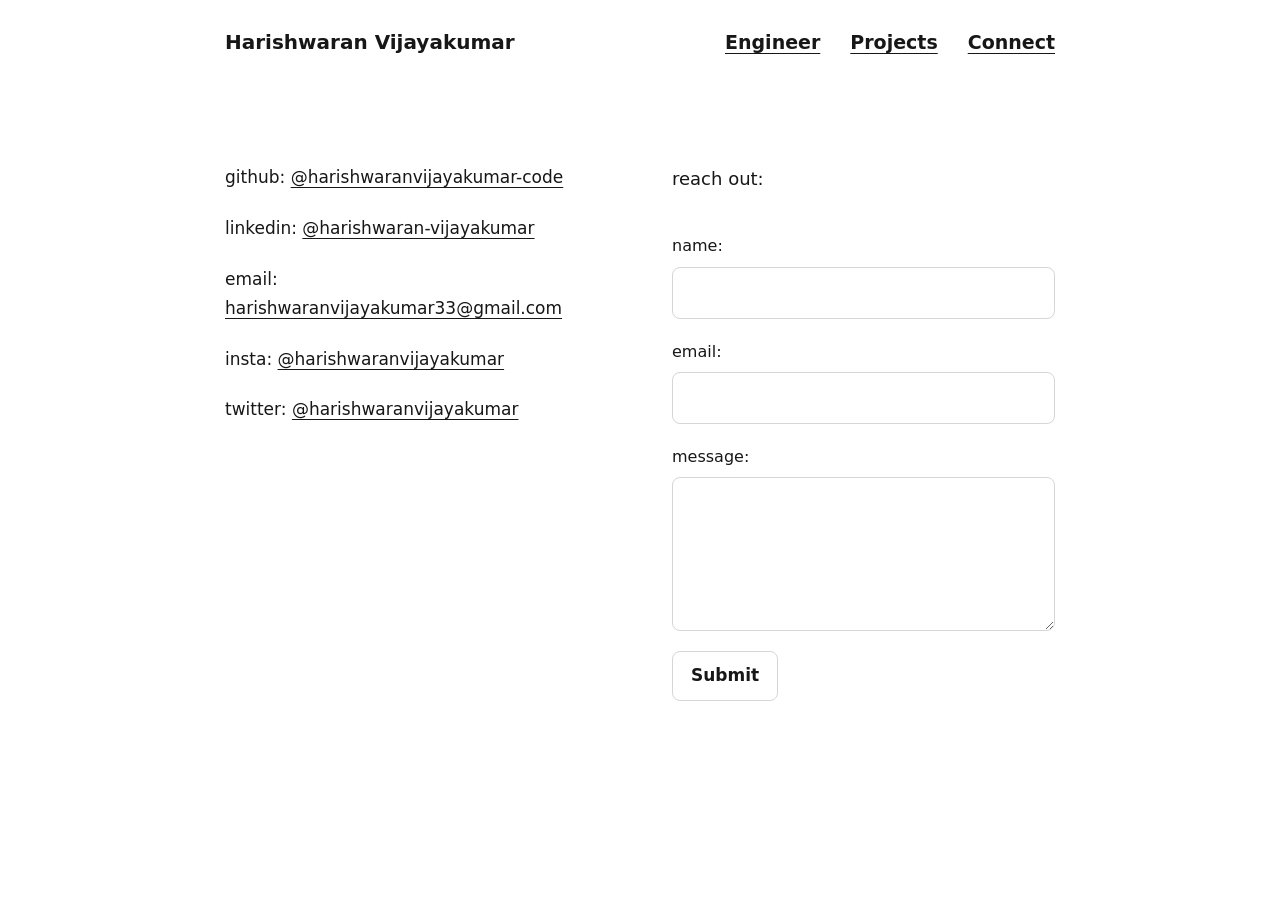
==== connect.html @ 165cbd0f "Add files via upload" ====
<!DOCTYPE html>
<html lang="en">
<head>
    <meta charset="UTF-8">
    <meta name="viewport" content="width=device-width, initial-scale=1.0">
    <title>Connect | Harishwaran Vijayakumar</title>
    <link rel="stylesheet" href="styles.css">
</head>
<body>
    <header class="site-header">
        <a class="site-name" href="index.html">Harishwaran Vijayakumar</a>

        <nav class="site-nav">
            <a href="engineer.html">Engineer</a>
            <a href="projects.html">Projects</a>
            <a href="connect.html" aria-current="page">Connect</a>
        </nav>
    </header>

    <main class="page-content">
        <div class="connect-layout">
            <section class="social-links">
                <p>github: <a href="https://github.com/harishwaranvijayakumar-code" target="_blank" rel="noopener noreferrer">@harishwaranvijayakumar-code</a></p>

                <p>linkedin: <a href="https://www.linkedin.com/in/harishwaran-vijayakumar" target="_blank" rel="noopener noreferrer">@harishwaran-vijayakumar</a></p>

                <p>email: <a href="mailto:harishwaranvijayakumar33@gmail.com">harishwaranvijayakumar33@gmail.com</a></p>

                <p>insta: <a href="https://www.instagram.com/harishwaranvijayakumar" target="_blank" rel="noopener noreferrer">@harishwaranvijayakumar</a></p>

                <p>twitter: <a href="https://x.com/harishwaranvijayakumar" target="_blank" rel="noopener noreferrer">@harishwaranvijayakumar</a></p>
            </section>

            <section class="contact-form">
                <p class="contact-heading">reach out:</p>

                <form action="mailto:harishwaranvijayakumar33@gmail.com"
                      method="post"
                      enctype="text/plain">
                    <label for="name">name:</label>
                    <input type="text" id="name" name="name" required>

                    <label for="email">email:</label>
                    <input type="email" id="email" name="email" required>

                    <label for="message">message:</label>
                    <textarea id="message" name="message" rows="5" required></textarea>

                    <button type="submit">Submit</button>
                </form>
            </section>
        </div>
    </main>
</body>
</html>
---- styles.css ----
/* Theme variables */
:root {
  color-scheme: light dark;
  --background: #ffffff;
  --foreground: #171717;
  --muted: #737373;
  --border: #d6d6d6;
}

@media (prefers-color-scheme: dark) {
  :root {
    --background: #0a0a0a;
    --foreground: #ededed;
    --muted: #999999;
    --border: #414141;
  }
}

/* Reset */
*,
*::before,
*::after {
  box-sizing: border-box;
}

html {
  min-height: 100%;
  scroll-behavior: smooth;
  line-height: 1.5;
  -webkit-text-size-adjust: 100%;
  tab-size: 4;
}

body {
  min-height: 100vh;
  margin: 0;
  background: var(--background);
  color: var(--foreground);
  font-family: ui-sans-serif, system-ui, sans-serif,
    "Apple Color Emoji", "Segoe UI Emoji", "Segoe UI Symbol",
    "Noto Color Emoji";
  font-size: 16px;
  font-weight: 400;
  line-height: 1.6;
  font-feature-settings: normal;
  font-variation-settings: normal;
  -webkit-font-smoothing: antialiased;
  -moz-osx-font-smoothing: grayscale;
  text-rendering: optimizeLegibility;
  -webkit-tap-highlight-color: transparent;
}

/* Links */
a {
  color: inherit;
  text-decoration: underline;
  text-decoration-thickness: 1px;
  text-underline-offset: 4px;
  transition: opacity 150ms ease;
}

a:hover {
  opacity: 0.65;
}

a:focus-visible {
  outline: 2px solid currentColor;
  outline-offset: 4px;
}

/* Header and navigation */
.site-header {
  width: min(100% - 64px, 830px);
  margin: 0 auto;
  padding-top: 26px;
  display: flex;
  justify-content: space-between;
  align-items: center;
  gap: 24px;
}

.site-name {
  font-size: 20px;
  font-weight: 700;
  text-decoration: none;
  white-space: nowrap;
}

.site-header nav {
  display: flex;
  align-items: center;
  gap: 30px;
}

.site-header nav a {
  font-size: 19px;
  font-weight: 700;
  white-space: nowrap;
}

/* Homepage introduction */
.intro {
  width: min(100% - 64px, 830px);
  min-height: calc(100vh - 72px);
  min-height: calc(100svh - 72px);
  margin: 0 auto;
  display: flex;
  flex-direction: column;
  justify-content: center;
  align-items: flex-start;
  padding-bottom: 30px;
}

.intro > h1,
.intro > p,
.intro > .intro-copy {
  width: 100%;
  max-width: 590px;
}

.intro h1 {
  margin: 0 0 28px;
  font-size: 28px;
  font-weight: 700;
  line-height: 1.4;
  letter-spacing: -0.035em;
}

.intro p {
  margin: 0 0 24px;
  font-size: 20px;
  font-weight: 500;
  line-height: 1.7;
}

.intro p:last-child {
  margin-bottom: 0;
}

/* Optional homepage text wrapper */
.intro-copy {
  width: 100%;
  max-width: 590px;
  padding-bottom: 18px;
  font-size: 20px;
  line-height: 1.7;
}

.intro-copy p {
  margin: 0 0 24px;
}

.intro-copy p:last-child {
  margin-bottom: 0;
}

/* Shared content pages */
.page-content {
  width: min(100% - 64px, 830px);
  margin: 0 auto;
  padding-top: 105px;
  padding-bottom: 60px;
}

.page-content h1 {
  margin: 0 0 30px;
  font-size: 28px;
  font-weight: 700;
  line-height: 1.4;
  letter-spacing: -0.025em;
}

.page-content p {
  max-width: 680px;
  margin: 0 0 24px;
  font-size: 18px;
  font-weight: 400;
  line-height: 1.8;
}

.page-content p:last-child {
  margin-bottom: 0;
}

/* Project list */
.project-list {
  display: flex;
  flex-direction: column;
  align-items: flex-start;
  gap: 28px;
}

.project-item {
  display: flex;
  flex-direction: column;
  align-items: flex-start;
  gap: 4px;
}

.project-item a {
  font-size: 19px;
  font-weight: 600;
  line-height: 1.6;
}

.project-item time,
.project-meta {
  color: var(--muted);
  font-size: 14px;
}

/* Project detail pages */
.project-detail {
  max-width: 720px;
}

.project-detail h1 {
  margin-bottom: 8px;
  font-size: 30px;
  font-weight: 700;
  line-height: 1.4;
  letter-spacing: -0.035em;
}

.project-detail .project-subtitle {
  margin-bottom: 32px;
  color: var(--muted);
}

.project-detail h2 {
  margin-top: 34px;
  margin-bottom: 14px;
  font-size: 21px;
  font-weight: 700;
}

.project-detail ul {
  padding-left: 22px;
}

.project-detail li {
  margin-bottom: 10px;
  line-height: 1.7;
}

/* Connect page */
.connect-layout {
  display: grid;
  grid-template-columns: minmax(0, 1fr) minmax(0, 1fr);
  gap: 64px;
  align-items: start;
  width: 100%;
}

.social-links {
  min-width: 0;
  display: flex;
  flex-direction: column;
  align-items: flex-start;
  gap: 22px;
}

.social-links p {
  margin: 0;
  font-size: 17px;
  line-height: 1.7;
  overflow-wrap: anywhere;
}

.contact-form {
  display: flex;
  flex-direction: column;
  gap: 14px;
  width: 100%;
  max-width: 420px;
  justify-self: start;
  min-width: 0;
}

.contact-form h1,
.contact-heading {
  margin: 0 0 8px;
  font-size: 21px;
  font-weight: 700;
}

.contact-form form {
  display: flex;
  flex-direction: column;
  align-items: stretch;
  gap: 0;
  width: 100%;
}

.contact-form label {
  display: block;
  margin: 0 0 8px;
  font-size: 16px;
  font-weight: 500;
}

.contact-form input,
.contact-form textarea {
  display: block;
  width: 100%;
  margin: 0 0 20px;
  padding: 12px;
  border: 1px solid var(--border);
  border-radius: 8px;
  background: transparent;
  color: var(--foreground);
  font: inherit;
  font-size: 16px;
  outline-offset: 3px;
}

.contact-form input {
  min-height: 50px;
}

.contact-form textarea {
  min-height: 108px;
  resize: vertical;
}

.contact-form button {
  align-self: flex-start;
  padding: 10px 18px;
  border: 1px solid var(--border);
  border-radius: 8px;
  background: transparent;
  color: var(--foreground);
  font: inherit;
  font-size: 17px;
  font-weight: 600;
  cursor: pointer;
  transition: opacity 150ms ease;
}

.contact-form button:hover {
  opacity: 0.7;
}

/* Mobile layout */
@media (max-width: 650px) {
  body {
    font-size: 15px;
  }

  .site-header {
    width: calc(100% - 36px);
    padding-top: 22px;
    align-items: flex-start;
    flex-direction: column;
    gap: 14px;
  }

  .site-name {
    font-size: 18px;
  }

  .site-header nav {
    gap: 20px;
    flex-wrap: wrap;
  }

  .site-header nav a {
    font-size: 16px;
  }

  .intro {
    width: calc(100% - 36px);
    min-height: calc(100svh - 110px);
    padding-bottom: 24px;
  }

  .intro h1 {
    font-size: 24px;
    margin-bottom: 20px;
  }

  .intro p,
  .intro-copy {
    font-size: 17px;
    line-height: 1.75;
  }

  .intro p,
  .intro-copy p {
    margin-bottom: 18px;
  }

  .page-content {
    width: calc(100% - 36px);
    padding-top: 64px;
    padding-bottom: 40px;
  }

  .page-content h1 {
    font-size: 24px;
  }

  .page-content p {
    font-size: 16px;
    line-height: 1.75;
  }

  .connect-layout {
    grid-template-columns: minmax(0, 1fr);
    gap: 42px;
  }

  .contact-form {
    max-width: 100%;
  }

  .project-detail h1 {
    font-size: 25px;
  }

  .project-detail h2 {
    font-size: 19px;
  }

  .project-item a {
    font-size: 17px;
  }

  .social-links p {
    font-size: 16px;
  }
}

/* Respect reduced-motion preferences */
@media (prefers-reduced-motion: reduce) {
  html {
    scroll-behavior: auto;
  }

  *,
  *::before,
  *::after {
    transition: none !important;
  }
  }
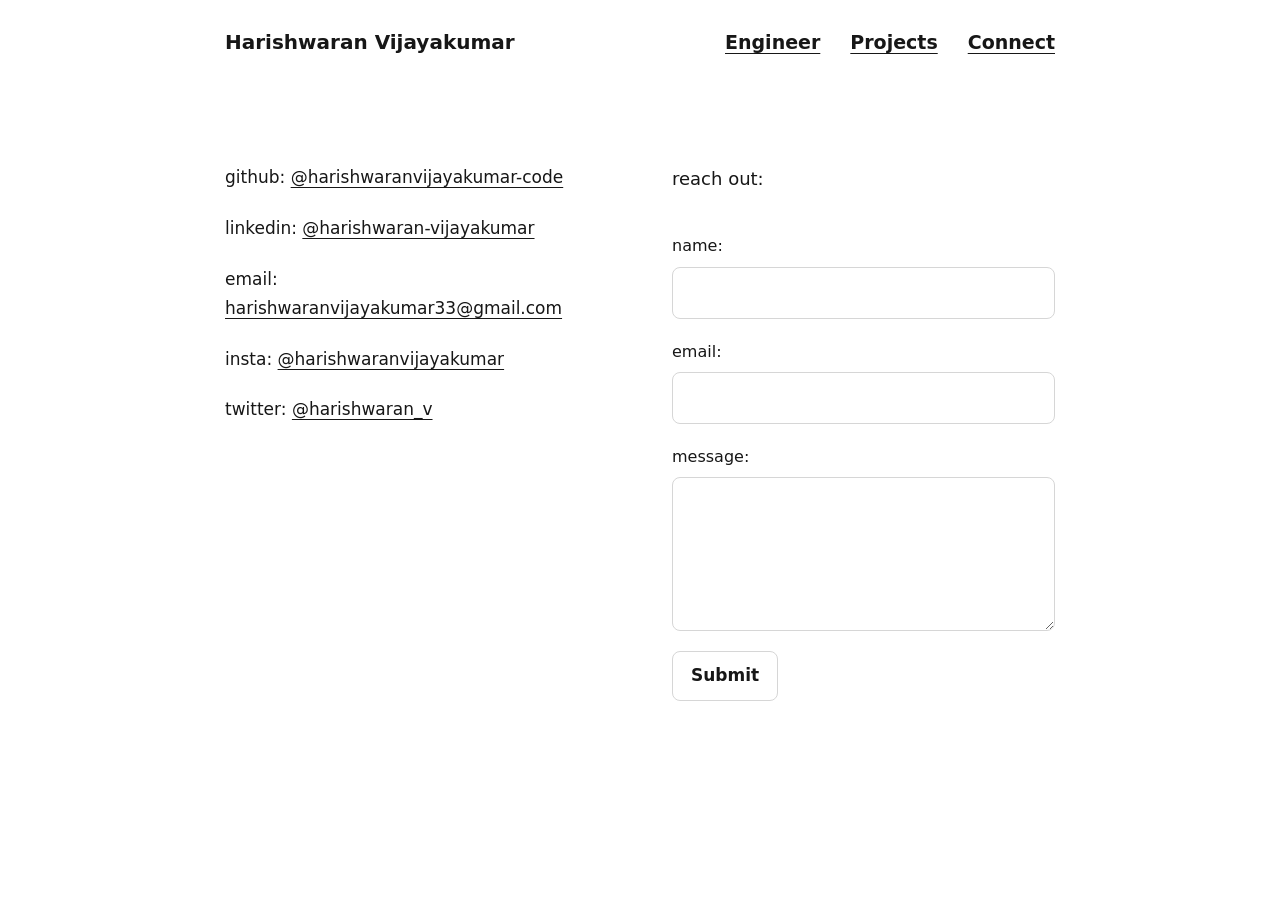
==== commit cd486676: "Update connect.html" ====
--- a/connect.html
+++ b/connect.html
@@ -28,7 +28,7 @@
 
                 <p>insta: <a href="https://www.instagram.com/harishwaranvijayakumar" target="_blank" rel="noopener noreferrer">@harishwaranvijayakumar</a></p>
 
-                <p>twitter: <a href="https://x.com/harishwaranvijayakumar" target="_blank" rel="noopener noreferrer">@harishwaranvijayakumar</a></p>
+                <p>twitter: <a href="https://x.com/harishwaran_v" target="_blank" rel="noopener noreferrer">@harishwaran_v</a></p>
             </section>
 
             <section class="contact-form">
